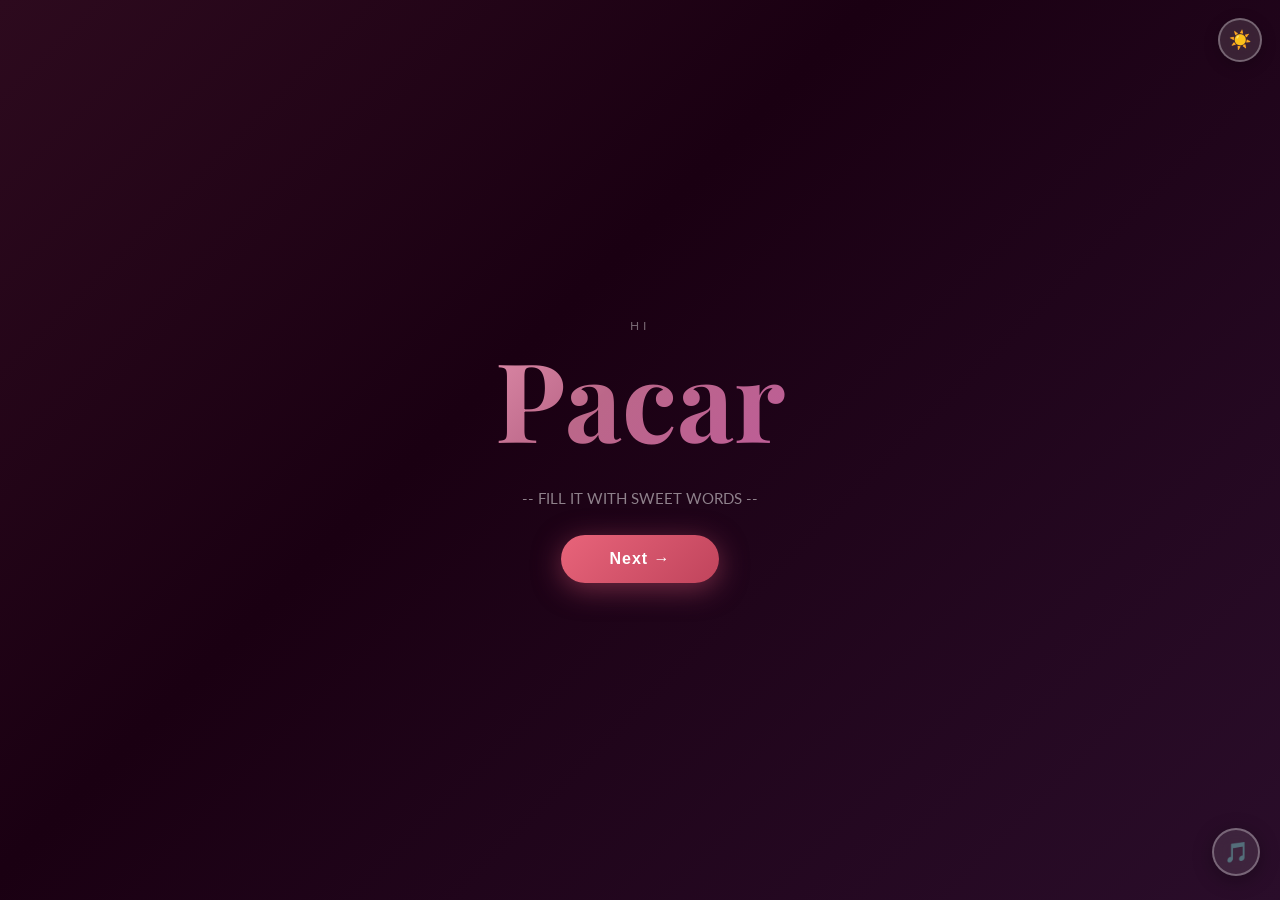
==== index.html @ 020940c8 "Update index.html" ====
<!DOCTYPE html>
<html lang="id" data-theme="dark">
<head>
<meta charset="UTF-8">
<meta name="viewport" content="width=device-width, initial-scale=1.0">
<title>Happy Birthday Pacar</title>
<link href="https://fonts.googleapis.com/css2?family=Playfair+Display:ital,wght@0,400;0,700;1,400&family=Lato:wght@300;400;700&display=swap" rel="stylesheet">
<link rel="stylesheet" href="web3.css">
</head>
<body>

<!-- Floating hearts -->
<div class="bg-hearts" id="bgHearts"></div>

<!-- Theme Toggle Button -->
<button class="theme-toggle" id="themeToggle" title="Toggle Dark/Light Mode">☀️</button>

<!-- Backsound Audio -->
<!-- FIX: path menggunakan relative path dari folder yang sama -->
<audio id="bgMusic" loop preload="auto">
  <source src="/song/wave to earth - love. (Official Lyric Video).mp3" type="audio/mpeg">
</audio>

<!-- Mini music player button -->
<div class="music-player" id="musicPlayer">
  <button class="music-btn" id="musicToggle" title="Play/Pause Music">
    <span class="music-icon" id="musicIcon">🎵</span>
  </button>
  <div class="music-note n1">♪</div>
  <div class="music-note n2">♫</div>
  <div class="music-note n3">♩</div>
</div>

<!-- SCENE 1 — INTRO -->
<div class="scene active" id="s-intro">
  <p class="scene-label"> Hi </p>
  <h1 class="intro-name">Pacar</h1>
  <div class="intro-rose-row"></div>
  <p class="scene-sub">-- FILL IT WITH SWEET WORDS --</p>
  <button class="btn btn-rose" id="btnIntroStart">Next →</button>
</div>

<!-- SCENE 2 — COUNTDOWN -->
<div class="scene" id="s-countdown">
  <p class="scene-label" style="margin-bottom:20px">Wait...</p>
  <div style="position:relative;display:flex;align-items:center;justify-content:center;">
    <div class="countdown-ring" style="width:240px;height:240px;margin:-120px;"></div>
    <div class="countdown-num" id="cdNum">3</div>
  </div>
  <p id="cdLabel" style="margin-top:28px;font-size:16px;color:var(--text-sub);letter-spacing:2px;min-height:24px;text-align:center;"></p>
</div>

<!-- SCENE 3 — GAME (CARD FLIP) -->
<div class="scene" id="s-game">
  <h2 class="scene-h2">Card Flip </h2>
  <p class="scene-sub" style="margin-bottom:14px">Match 8 pairs of cards</p>
  <div class="game-header">
    <div class="game-stat">Step: <span id="gMoves">0</span></div>
    <div class="game-stat">Pair: <span id="gMatched">0</span>/8</div>
    <div class="game-stat">Time: <span id="gTimer">0</span>s</div>
  </div>
  <div class="card-grid" id="cardGrid"></div>
  <div class="game-win-msg" id="gameWin">
    <div style="font-size:52px"></div>
    <p class="scene-h2" style="font-size:24px">Yeayyy! It's done!</p>
    <p class="scene-sub" style="margin-bottom:16px" id="winDetail">— steps per — seconds</p>
    <button class="btn btn-rose" id="btnGameNext">Next</button>
  </div>
</div>

<!--  SCENE 4 — CAKE -->
<div class="scene" id="s-cake">
  <h2 class="scene-h2">Puff the candle !</h2>
  <p class="scene-sub">Make a wish... then puff</p>
  <div class="cake-wrap">
    <svg id="cake-svg" viewBox="0 0 300 300" xmlns="http://www.w3.org/2000/svg">
      <ellipse cx="150" cy="270" rx="108" ry="13" fill="rgba(255,120,140,.15)"/>
      <!-- Bottom tier -->
      <rect x="50" y="190" width="200" height="76" rx="14" fill="#c0445c" opacity=".85"/>
      <rect x="50" y="183" width="200" height="16" rx="7" fill="#e8647a"/>
      <path d="M55 215 Q80 204 105 215 Q130 226 155 215 Q180 204 205 215 Q230 226 246 215" fill="none" stroke="rgba(255,255,255,.3)" stroke-width="2"/>
      <circle cx="85"  cy="208" r="5" fill="rgba(255,255,255,.4)"/>
      <circle cx="120" cy="202" r="4" fill="rgba(255,255,255,.3)"/>
      <circle cx="155" cy="208" r="5" fill="rgba(255,255,255,.4)"/>
      <circle cx="190" cy="202" r="4" fill="rgba(255,255,255,.3)"/>
      <circle cx="218" cy="208" r="5" fill="rgba(255,255,255,.4)"/>
      <!-- Middle tier -->
      <rect x="72" y="125" width="156" height="66" rx="11" fill="#9b5b8a" opacity=".85"/>
      <rect x="72" y="118" width="156" height="15" rx="6" fill="#bf7db4"/>
      <text x="150" y="162" font-family="Georgia,serif" font-size="11" fill="rgba(255,255,255,.7)" text-anchor="middle" font-style="italic"></text>
      <rect x="94"  y="134" width="14" height="4" rx="2" fill="rgba(255,200,220,.7)" transform="rotate(-28 101 136)"/>
      <rect x="130" y="141" width="14" height="4" rx="2" fill="rgba(200,160,255,.7)" transform="rotate(18 137 143)"/>
      <rect x="168" y="134" width="14" height="4" rx="2" fill="rgba(255,220,140,.7)" transform="rotate(-15 175 136)"/>
      <rect x="102" y="151" width="14" height="4" rx="2" fill="rgba(255,220,140,.7)" transform="rotate(22 109 153)"/>
      <rect x="160" y="151" width="14" height="4" rx="2" fill="rgba(255,180,200,.7)" transform="rotate(-18 167 153)"/>
      <!-- Top tier -->
      <rect x="98" y="68" width="104" height="56" rx="10" fill="#e8a952" opacity=".8"/>
      <rect x="98" y="62" width="104" height="14" rx="6" fill="#f0c060"/>
      <!-- Bow -->
      <path d="M136 60 Q127 52 131 46 Q136 41 143 49" fill="#e8647a"/>
      <path d="M164 60 Q173 52 169 46 Q164 41 157 49" fill="#e8647a"/>
      <circle cx="150" cy="58" r="6" fill="#c0445c"/>
      <!-- Candles -->
      <g id="c-on">
        <rect x="114" y="40" width="11" height="26" rx="4" fill="#f9a8d4"/>
        <ellipse cx="119.5" cy="42" rx="5.5" ry="2.8" fill="#f472b6"/>
        <g class="flame-g f1"><ellipse cx="119.5" cy="32" rx="5" ry="8" fill="#fbbf24" opacity=".9"/><ellipse cx="119.5" cy="34" rx="3" ry="5" fill="#f97316"/><ellipse cx="119.5" cy="36" rx="2" ry="3" fill="#ef4444"/></g>
        <rect x="144" y="34" width="11" height="28" rx="4" fill="#a5f3fc"/>
        <ellipse cx="149.5" cy="36" rx="5.5" ry="2.8" fill="#22d3ee"/>
        <g class="flame-g f2"><ellipse cx="149.5" cy="26" rx="5" ry="8" fill="#fbbf24" opacity=".9"/><ellipse cx="149.5" cy="28" rx="3" ry="5" fill="#f97316"/><ellipse cx="149.5" cy="30" rx="2" ry="3" fill="#ef4444"/></g>
        <rect x="174" y="40" width="11" height="26" rx="4" fill="#bbf7d0"/>
        <ellipse cx="179.5" cy="42" rx="5.5" ry="2.8" fill="#4ade80"/>
        <g class="flame-g f3"><ellipse cx="179.5" cy="32" rx="5" ry="8" fill="#fbbf24" opacity=".9"/><ellipse cx="179.5" cy="34" rx="3" ry="5" fill="#f97316"/><ellipse cx="179.5" cy="36" rx="2" ry="3" fill="#ef4444"/></g>
      </g>
      <g id="c-off" style="display:none">
        <path d="M119.5 38 Q117 30 119.5 22 Q122 14 119.5 8" fill="none" stroke="rgba(255,255,255,.4)" stroke-width="1.5" stroke-linecap="round"/>
        <path d="M149.5 32 Q147 24 149.5 16 Q152 8 149.5 2" fill="none" stroke="rgba(255,255,255,.4)" stroke-width="1.5" stroke-linecap="round"/>
        <path d="M179.5 38 Q177 30 179.5 22 Q182 14 179.5 8" fill="none" stroke="rgba(255,255,255,.4)" stroke-width="1.5" stroke-linecap="round"/>
      </g>
    </svg>
    <p class="cake-msg" id="cakeMsg">Make a wish...</p>
    <button class="btn btn-gold" id="btnBlow">puff out the candles!</button>
  </div>
</div>

<!--  SCENE 5 — MESSAGE -->
<div class="scene" id="s-message">
  <h2 class="scene-h2" style="margin-bottom:4px">💌 For u :3 </h2>
  <p class="scene-sub" style="margin-bottom:14px">Write with full of heart</p>

  <div class="msg-scene-wrap">
    <!-- Left side frames -->
    <div class="msg-side-frames msg-side-left">
      <div class="msg-frame">
        <div class="frame-ph"></div>
        <div class="frame-label">memory</div>
      </div>
      <div class="msg-frame">
        <div class="frame-ph"></div>
        <div class="frame-label">us</div>
      </div>
      <div class="msg-frame">
        <div class="frame-ph"></div>
        <div class="frame-label">moments</div>
      </div>
    </div>

    <!-- Message card -->
    <div class="msg-card">
      <p class="msg-text" id="msgTyping"></p>
      <p class="msg-sign" id="msgSign" style="opacity:0;transition:opacity .8s">— "V-09 (Nama Pengirim)" 🌷</p>
    </div>

    <!-- Right side frames -->
    <div class="msg-side-frames msg-side-right">
      <div class="msg-frame">
        <div class="frame-ph"></div>
        <div class="frame-label">love</div>
      </div>
      <div class="msg-frame">
        <div class="frame-ph"></div>
        <div class="frame-label">forever</div>
      </div>
      <div class="msg-frame">
        <div class="frame-ph"></div>
        <div class="frame-label">bday</div>
      </div>
    </div>
  </div>

  <button class="btn btn-ghost" id="btnMsgNext" style="margin-top:16px;display:none">Next</button>
</div>

<!-- SCENE 6 — SOMETHING THAT MAKE U SPECIAL -->
<div class="scene" id="s-special">
  <h2 class="scene-h2">What Makes You Special</h2>
  <p class="scene-sub">Things about you that are always remembered...</p>
  <div class="special-scroll" id="specialGrid">
    <div class="sp-card"><div class="sp-icon"></div><h3 class="sp-title">A</h3><p class="sp-desc">-- The Reason --</p></div>
    <div class="sp-card"><div class="sp-icon"></div><h3 class="sp-title">B</h3><p class="sp-desc">-- The Reason --</p></div>
    <div class="sp-card"><div class="sp-icon"></div><h3 class="sp-title">C</h3><p class="sp-desc">-- The Reason --</p></div>
    <div class="sp-card"><div class="sp-icon"></div><h3 class="sp-title">D</h3><p class="sp-desc">-- The Reason --</p></div>
    <div class="sp-card"><div class="sp-icon"></div><h3 class="sp-title">E</h3><p class="sp-desc">-- The Reason --</p></div>
    <div class="sp-card"><div class="sp-icon"></div><h3 class="sp-title">F</h3><p class="sp-desc">-- The Reason --</p></div>
  </div>
  <button class="btn btn-rose btn-next-sp" id="btnSpecialNext">Next</button>
</div>

<!-- SCENE 7 — GALLERY (POLAROID STYLE, grid 2 kolom, scroll) -->
<div class="scene" id="s-gallery">
  <div class="gallery-title-overlay">
    <h2>Our Memories</h2>
    <p class="gallery-sub">✦ every moment captured in love ✦</p>
  </div>
  <div class="gallery-outer">
    <div class="gallery-track" id="galleryTrack">

      <div class="gallery-row">
        <div class="polaroid">
          <img class="pol-img" src="./image/foto1.jpg" alt="Kenangan 1" loading="lazy" onerror="this.replaceWith(Object.assign(document.createElement('div'),{className:'pol-ph',innerHTML:'<div class=&quot;pi&quot;></div><div class=&quot;pt&quot;>Foto bersama</div>'}))">
          <div class="pol-caption">moment #1</div>
        </div>
        <div class="polaroid">
          <img class="pol-img" src="./image/foto2.jpg" alt="Kenangan 2" loading="lazy" onerror="this.replaceWith(Object.assign(document.createElement('div'),{className:'pol-ph',innerHTML:'<div class=&quot;pi&quot;></div><div class=&quot;pt&quot;>Foto bersama</div>'}))">
          <div class="pol-caption">moment #2</div>
        </div>
      </div>

      <div class="gallery-row">
        <div class="polaroid">
          <img class="pol-img" src="image/foto3.jpg" alt="Kenangan 3" loading="lazy" onerror="this.replaceWith(Object.assign(document.createElement('div'),{className:'pol-ph',innerHTML:'<div class=&quot;pi&quot;></div><div class=&quot;pt&quot;>Foto bersama</div>'}))">
          <div class="pol-caption">moment #3</div>
        </div>
        <div class="polaroid">
          <img class="pol-img" src="image/foto4.jpg" alt="Kenangan 4" loading="lazy" onerror="this.replaceWith(Object.assign(document.createElement('div'),{className:'pol-ph',innerHTML:'<div class=&quot;pi&quot;></div><div class=&quot;pt&quot;>Foto bersama</div>'}))">
          <div class="pol-caption">moment #4</div>
        </div>
      </div>

      <div class="gallery-row">
        <div class="polaroid">
          <img class="pol-img" src="image/foto5.jpg" alt="Kenangan 5" loading="lazy" onerror="this.replaceWith(Object.assign(document.createElement('div'),{className:'pol-ph',innerHTML:'<div class=&quot;pi&quot;></div><div class=&quot;pt&quot;>Foto bersama</div>'}))">
          <div class="pol-caption">moment #5</div>
        </div>
        <div class="polaroid">
          <img class="pol-img" src="image/foto6.jpg" alt="Kenangan 6" loading="lazy" onerror="this.replaceWith(Object.assign(document.createElement('div'),{className:'pol-ph',innerHTML:'<div class=&quot;pi&quot;></div><div class=&quot;pt&quot;>Foto bersama</div>'}))">
          <div class="pol-caption">moment #6</div>
        </div>
      </div>

      <div class="gallery-row">
        <div class="polaroid">
          <img class="pol-img" src="image/foto7.jpg" alt="Kenangan 7" loading="lazy" onerror="this.replaceWith(Object.assign(document.createElement('div'),{className:'pol-ph',innerHTML:'<div class=&quot;pi&quot;></div><div class=&quot;pt&quot;>Foto bersama</div>'}))">
          <div class="pol-caption">moment #7</div>
        </div>
        <div class="polaroid">
          <img class="pol-img" src="image/foto8.jpg" alt="Kenangan 8" loading="lazy" onerror="this.replaceWith(Object.assign(document.createElement('div'),{className:'pol-ph',innerHTML:'<div class=&quot;pi&quot;></div><div class=&quot;pt&quot;>Foto bersama</div>'}))">
          <div class="pol-caption">moment #8</div>
        </div>
      </div>

    </div><!-- end gallery-track -->
  </div><!-- end gallery-outer -->
  <button class="btn btn-ghost" id="btnGalleryNext" style="margin-top:16px">Next</button>
</div>

<!-- SCENE 8 — PORTRAIT -->
<div class="scene" id="s-portrait">
  <h2 class="scene-h2"></h2>
  <p class="scene-sub"></p>
  <div class="portrait-outer">
    <div class="ring r2"></div>
    <div class="ring r1"></div>
    <div class="portrait-circle" id="pCircle">
      <!-- Ganti URL di bawah ini dengan link foto Pacar -->
      <img id="pImg" src="/img/rosie.jpg" alt="Foto Pacar" style="display:block;"/>
    </div>
    <div class="petal-ring">
      <span style="top:-14px;left:56px;animation-delay:0s"></span>
      <span style="top:-8px;right:46px;animation-delay:.4s"></span>
      <span style="top:48px;left:-18px;animation-delay:.8s"></span>
      <span style="top:48px;right:-16px;animation-delay:1.2s"></span>
      <span style="bottom:8px;left:36px;animation-delay:.3s"></span>
      <span style="bottom:8px;right:36px;animation-delay:.7s"></span>
      <span style="top:112px;left:-22px;animation-delay:1s"></span>
      <span style="top:112px;right:-20px;animation-delay:.5s"></span>
    </div>
    <div class="name-badge">Pacar</div>
  </div>
  <button class="btn btn-rose" id="btnPortraitNext" style="margin-top:54px">Next</button>
</div>

<!--  SCENE 9 — FINAL -->
<div class="scene" id="s-final">
  <p style="font-size:52px;margin-bottom:16px;animation:petalBob 1.5s ease-in-out infinite alternate"></p>
  <h2 class="final-h">Happy Birthday, Pacar!</h2>
  <p class="final-from">All this love is for you — today and forever</p>
  <div class="final-petals">-----</div>
  <button class="btn btn-ghost" id="btnReplay" style="margin-top:28px">↩ Back To Start</button>
</div>

<!-- Scroll hint -->
<div class="scroll-hint" id="scrollHint" style="display:none">SCROLL ATAU KLIK TOMBOL</div>

<script>
/* ====== THEME TOGGLE ====== */
const html = document.documentElement;
const themeBtn = document.getElementById('themeToggle');

function setTheme(theme) {
  html.setAttribute('data-theme', theme);
  themeBtn.textContent = theme === 'dark' ? '☀️' : '🌙';
  localStorage.setItem('wb-theme', theme);
}

themeBtn.addEventListener('click', () => {
  const current = html.getAttribute('data-theme');
  setTheme(current === 'dark' ? 'light' : 'dark');
});

// Restore saved theme
const savedTheme = localStorage.getItem('wb-theme');
if(savedTheme) setTheme(savedTheme);

/* ====== FLOATING HEARTS ====== */
(function(){
  const wrap = document.getElementById('bgHearts');
  const h = ['💖','💗','💕','🌸','✨','💫','🌷'];
  for(let i = 0; i < 20; i++){
    const el = document.createElement('div');
    el.className = 'fh';
    el.textContent = h[Math.floor(Math.random()*h.length)];
    el.style.cssText = `left:${Math.random()*100}vw;font-size:${12+Math.random()*14}px;animation-duration:${9+Math.random()*13}s;animation-delay:${Math.random()*14}s`;
    wrap.appendChild(el);
  }
})();

/* ====== SCENE MANAGER ====== */
const scenes = ['s-intro','s-countdown','s-game','s-cake','s-message','s-special','s-gallery','s-portrait','s-final'];
let currentIdx = 0;

function goTo(idx){
  if(idx<0||idx>=scenes.length) return;
  const from = document.getElementById(scenes[currentIdx]);
  const to   = document.getElementById(scenes[idx]);
  from.classList.add('exit-up');
  from.classList.remove('active');
  setTimeout(()=>{
    from.classList.remove('exit-up');
    from.style.opacity = '0';
    from.style.transform = 'scale(1.04)';
  }, 700);
  to.style.opacity = ''; to.style.transform = '';
  to.classList.add('enter-up','active');
  setTimeout(()=>to.classList.remove('enter-up'), 700);
  currentIdx = idx;
  // run scene-specific init
  if(idx === 1) startCountdown();
  if(idx === 2) initGame();
  if(idx === 5) animateSpecialCards();
  if(idx === 4) startTyping();
  // Init reveal-on-scroll animation when entering gallery scene
  if(idx === 6) initGalleryReveal();
}

/* ====== INTRO ====== */
document.getElementById('btnIntroStart').addEventListener('click', ()=>goTo(1));

/* ====== COUNTDOWN ====== */
function startCountdown(){
  const numEl = document.getElementById('cdNum');
  const lblEl = document.getElementById('cdLabel');
  const labels = ['','One more...','Almost ready...','Get ready'];
  let n = 3;
  numEl.textContent = n;
  numEl.classList.add('pop');
  lblEl.textContent = labels[n]||'';
  setTimeout(()=>numEl.classList.remove('pop'), 350);
  const iv = setInterval(()=>{
    n--;
    if(n < 1){
      clearInterval(iv);
      lblEl.textContent = 'Now!';
      numEl.textContent = 'GO!';
      numEl.classList.add('pop');
      setTimeout(()=>goTo(2), 900);
      return;
    }
    numEl.textContent = n;
    numEl.classList.add('pop');
    lblEl.textContent = labels[n]||'';
    setTimeout(()=>numEl.classList.remove('pop'), 350);
  }, 1000);
}

/* ====== CARD FLIP GAME ====== */
const EMOJIS = ['💖','💗','💕','💝','💘','💓','💞','🌹'];
let cards=[], flipped=[], matched=0, moves=0, gameTimer=null, gameSeconds=0, gameLocked=false;

function initGame(){
  matched=0; moves=0; gameSeconds=0; flipped=[]; gameLocked=false;
  document.getElementById('gMoves').textContent='0';
  document.getElementById('gMatched').textContent='0';
  document.getElementById('gTimer').textContent='0';
  document.getElementById('gameWin').classList.remove('show');
  document.getElementById('cardGrid').style.display='grid';
  if(gameTimer) clearInterval(gameTimer);

  let deck=[...EMOJIS,...EMOJIS];
  deck.sort(()=>Math.random()-.5);

  const grid=document.getElementById('cardGrid');
  grid.innerHTML='';
  cards=[];
  deck.forEach((emoji,i)=>{
    const cell=document.createElement('div');
    cell.className='card-cell';
    cell.dataset.emoji=emoji;
    cell.dataset.idx=i;
    cell.innerHTML=`
      <div class="card-inner">
        <div class="card-front"><div class="card-front-deco"></div></div>
        <div class="card-back">${emoji}</div>
      </div>`;
    cell.addEventListener('click',onCardClick);
    grid.appendChild(cell);
    cards.push(cell);
  });

  gameTimer=setInterval(()=>{
    gameSeconds++;
    document.getElementById('gTimer').textContent=gameSeconds;
  },1000);
}

function onCardClick(){
  if(gameLocked) return;
  if(this.classList.contains('flipped')||this.classList.contains('matched')) return;
  if(flipped.length>=2) return;

  this.classList.add('flipped');
  flipped.push(this);

  if(flipped.length===2){
    moves++;
    document.getElementById('gMoves').textContent=moves;
    gameLocked=true;
    const [a,b]=flipped;
    if(a.dataset.emoji===b.dataset.emoji){
      a.classList.add('matched'); b.classList.add('matched');
      a.classList.remove('flipped'); b.classList.remove('flipped');
      matched++;
      document.getElementById('gMatched').textContent=matched;
      flipped=[];
      gameLocked=false;
      if(matched===8){
        clearInterval(gameTimer);
        setTimeout(showGameWin,400);
      }
    } else {
      setTimeout(()=>{
        a.classList.remove('flipped'); b.classList.remove('flipped');
        flipped=[];
        gameLocked=false;
      },900);
    }
  }
}

function showGameWin(){
  document.getElementById('cardGrid').style.display='none';
  document.getElementById('winDetail').textContent=`${moves} steps per ${gameSeconds} second`;
  document.getElementById('gameWin').classList.add('show');
}
document.getElementById('btnGameNext').addEventListener('click',()=>goTo(3));

/* ====== CAKE ====== */
document.getElementById('btnBlow').addEventListener('click',function(){
  document.getElementById('c-on').style.display='none';
  document.getElementById('c-off').style.display='block';
  document.getElementById('cakeMsg').textContent='I hope your wish comes true! Happy Birthday, Sweetheart! 🎂';
  this.disabled=true; this.style.opacity='.5';
  confetti();
  setTimeout(()=>goTo(4),2600);
});
function confetti(){
  const cols=['#e8647a','#fbbf24','#a78bfa','#34d399','#60a5fa','#f472b6','#fb923c'];
  for(let i=0;i<80;i++){
    setTimeout(()=>{
      const c=document.createElement('div');
      c.className='confetti-p';
      c.style.cssText=`left:${10+Math.random()*80}vw;top:${Math.random()*30}vh;background:${cols[Math.floor(Math.random()*cols.length)]};width:${6+Math.random()*10}px;height:${6+Math.random()*10}px;transform:rotate(${Math.random()*360}deg);animation-duration:${1.5+Math.random()*2}s`;
      document.body.appendChild(c);
      setTimeout(()=>c.remove(),3200);
    },i*28);
  }
}

/* ====== MESSAGE TYPING ====== */
const MSG = `Long Text ...`;

let typingStarted = false;
function startTyping(){
  if(typingStarted) return;
  typingStarted = true;
  const el = document.getElementById('msgTyping');
  el.textContent = '';
  let i = 0;
  function type(){
    if(i < MSG.length){
      el.textContent += MSG[i++];
      setTimeout(type, 22);
    } else {
      el.classList.add('done');
      document.getElementById('msgSign').style.opacity='1';
      document.getElementById('btnMsgNext').style.display='inline-block';
    }
  }
  type();
}
document.getElementById('btnMsgNext').addEventListener('click',()=>goTo(5));

/* ====== SPECIAL CARDS ====== */
function animateSpecialCards(){
  document.querySelectorAll('.sp-card').forEach((c,i)=>{
    setTimeout(()=>c.classList.add('show'),i*130);
  });
}
document.getElementById('btnSpecialNext').addEventListener('click',()=>goTo(6));

/* ====== GALLERY ====== */
document.getElementById('btnGalleryNext').addEventListener('click',()=>goTo(7));

let galleryRevealInitialized = false;
function initGalleryReveal(){
  const polaroids = document.querySelectorAll('#s-gallery .polaroid');
  if(galleryRevealInitialized){
    // re-trigger in case scene re-enters after a resize/replay
    polaroids.forEach(p=>p.classList.add('in-view'));
    return;
  }
  galleryRevealInitialized = true;

  if(!('IntersectionObserver' in window)){
    polaroids.forEach(p=>p.classList.add('in-view'));
    return;
  }

  const observer = new IntersectionObserver((entries)=>{
    entries.forEach(entry=>{
      if(entry.isIntersecting){
        entry.target.classList.add('in-view');
        observer.unobserve(entry.target);
      }
    });
  }, { root: document.getElementById('s-gallery'), threshold: 0.15 });

  polaroids.forEach(p=>observer.observe(p));
}

/* ====== PORTRAIT ====== */
document.getElementById('btnPortraitNext').addEventListener('click',()=>{ confetti(); goTo(8); });
/* ====== SONG ====== */
const bgMusic    = document.getElementById('bgMusic');
const musicToggle= document.getElementById('musicToggle');
const musicIcon  = document.getElementById('musicIcon');
const musicPlayer= document.getElementById('musicPlayer');
let musicPlaying = false;
let autoPlayAttempted = false;

function playMusic(){
  bgMusic.play().then(()=>{
    musicPlaying = true;
    musicIcon.textContent = '🔊';
    musicPlayer.classList.add('playing');
  }).catch(()=>{
    // Autoplay blocked — will play on first user interaction
  });
}
function pauseMusic(){
  bgMusic.pause();
  musicPlaying = false;
  musicIcon.textContent = '🎵';
  musicPlayer.classList.remove('playing');
}

musicToggle.addEventListener('click',()=>{
  if(musicPlaying) pauseMusic(); else playMusic();
});

// FIX: Auto-play on first user interaction anywhere on page
function tryAutoPlay(){
  if(!autoPlayAttempted && !musicPlaying){
    autoPlayAttempted = true;
    playMusic();
  }
}
document.addEventListener('click',   tryAutoPlay, { once: true });

/* ====== FINAL ====== */
document.getElementById('btnReplay').addEventListener('click',()=>{
  typingStarted = false;
  autoPlayAttempted = false;
  document.getElementById('c-on').style.display='block';
  document.getElementById('c-off').style.display='none';
  document.getElementById('btnBlow').disabled=false;
  document.getElementById('btnBlow').style.opacity='1';
  document.getElementById('cakeMsg').textContent='Make a wish...';
  document.getElementById('btnMsgNext').style.display='none';
  document.getElementById('msgTyping').textContent='';
  document.getElementById('msgSign').style.opacity='0';
  document.querySelectorAll('.sp-card').forEach(c=>c.classList.remove('show'));
  goTo(0);
});
</script>
</body>
</html>
---- web3.css ----
*, *::before, *::after { box-sizing: border-box; margin: 0; padding: 0; }

/* ============ THEME VARIABLES ============ */
:root {
  /* Pink palette - shared */
  --rose: #e8647a;
  --rose-light: #f9d0d8;
  --rose-deep: #c0445c;
  --gold: #e8a952;
  --blush: #fde8ee;
  --cream: #fffaf5;
  --purple: #9b5b8a;
  --lavender: #e8d5f0;
}

/* ===== DARK MODE (default) ===== */
:root, [data-theme="dark"] {
  --deep: #3a1a2a;
  --bg-base: #1a0a12;
  --bg-card: rgba(255,255,255,.07);
  --bg-card-border: rgba(255,255,255,.12);
  --text-main: rgba(255,255,255,.88);
  --text-sub: rgba(255,255,255,.5);
  --text-label: rgba(255,255,255,.4);
  --text-h: white;
  --btn-ghost-bg: rgba(255,255,255,.1);
  --btn-ghost-border: rgba(255,255,255,.3);
  --btn-ghost-color: white;
  --gallery-fade-color: #1a0818;
  --msg-quote-color: rgba(255,255,255,.06);

  /* Scene backgrounds - dark */
  --bg-intro:    linear-gradient(135deg,#2d0a1e 0%,#1a0012 40%,#2a0d2a 100%);
  --bg-countdown:linear-gradient(135deg,#1a0a20 0%,#0d0028 100%);
  --bg-game:     linear-gradient(135deg,#1e0a2a 0%,#0a1220 100%);
  --bg-cake:     linear-gradient(135deg,#2a0a18 0%,#1a0a2a 100%);
  --bg-message:  linear-gradient(135deg,#1e0818 0%,#2a1020 100%);
  --bg-special:  linear-gradient(135deg,#10081e 0%,#1e0a28 100%);
  --bg-gallery:  linear-gradient(135deg,#1a0818 0%,#0a1020 100%);
  --bg-portrait: linear-gradient(135deg,#200a1a 0%,#1a0a28 100%);
  --bg-final:    linear-gradient(135deg,#2a0a1e 0%,#1e0a30 100%);

  /* Theme toggle icon */
  --theme-icon: '☀️';
}

/* ===== LIGHT MODE ===== */
[data-theme="light"] {
  --deep: #4A2837;                  
  --bg-base: #FBF0F3;               
  --bg-card: rgba(255, 188, 188, 0.35);
  --bg-card-border: rgba(186, 126, 143, 0.3);
  --text-main: #4A2837;             
  --text-sub: #6E4555;             
  --text-label: #8A5E71;            
  --text-h: #3D1E2B;                
  --btn-ghost-bg: rgba(214, 155, 173, 0.15);
  --btn-ghost-border: rgba(186, 126, 143, 0.5);
  --btn-ghost-color: #A36377;
  --gallery-fade-color: #FBF0F3;    
  --msg-quote-color: rgba(186, 126, 143, 0.12);

  /* Scene backgrounds - light (Soft & Dusty Coquette Pink Gradation) */
  --bg-intro:    linear-gradient(135deg, #F9E2E8 0%, #F3D3DD 40%, #E6C5D0 100%);
  --bg-countdown:linear-gradient(135deg, #F6E6EB 0%, #E3CBD5 100%);
  --bg-game:     linear-gradient(135deg, #FBF0F3 0%, #DCE3EB 100%);
  --bg-cake:     linear-gradient(135deg, #FCECEF 0%, #E0CBD6 100%);
  --bg-message:  linear-gradient(135deg, #FBF0F3 0%, #F3D3DD 100%);
  --bg-special:  linear-gradient(135deg, #EAE0EB 0%, #F5DCE3 100%);
  --bg-gallery:  linear-gradient(135deg, #F5DCE3 0%, #E2EBF5 100%);
  --bg-portrait: linear-gradient(135deg, #F3D3DD 0%, #E3CBD5 100%);
  --bg-final:    linear-gradient(135deg, #F9E2E8 0%, #E6C5D0 100%);

  --theme-icon: '🌙';
}

html, body {
  width: 100%; height: 100%; overflow: hidden;
  font-family: 'Lato', sans-serif;
  background: var(--bg-base);
  color: var(--deep);
  transition: background 0.4s ease, color 0.4s ease;
}

/* ============ THEME TOGGLE BUTTON ============ */
.theme-toggle {
  position: fixed;
  top: 18px;
  right: 18px;
  z-index: 200;
  width: 44px;
  height: 44px;
  border-radius: 50%;
  border: 2px solid rgba(255,255,255,.3);
  background: rgba(255,255,255,.12);
  backdrop-filter: blur(10px);
  cursor: pointer;
  font-size: 18px;
  display: flex;
  align-items: center;
  justify-content: center;
  transition: all .3s;
  box-shadow: 0 4px 16px rgba(0,0,0,.2);
  color: white;
}
[data-theme="light"] .theme-toggle {
  border-color: rgba(192,68,92,.35);
  background: rgba(255,255,255,.5);
  color: #c0445c;
  box-shadow: 0 4px 16px rgba(192,68,92,.15);
}
.theme-toggle:hover {
  transform: scale(1.1) rotate(15deg);
  background: rgba(232,100,122,.3);
  border-color: var(--rose);
}

/* ============ SCENE SYSTEM ============ */
.scene {
  position: fixed;
  inset: 0;
  display: flex;
  flex-direction: column;
  align-items: center;
  justify-content: center;
  padding: 24px;
  opacity: 0;
  pointer-events: none;
  transform: scale(1.04);
  transition: opacity 0.7s cubic-bezier(.4,0,.2,1), transform 0.7s cubic-bezier(.4,0,.2,1), background 0.4s ease;
  will-change: opacity, transform;
  overflow: hidden;
}
.scene.active {
  opacity: 1;
  pointer-events: all;
  transform: scale(1);
  z-index: 20;
}

/* Scene galeri: beda dari scene lain — bisa discroll ke bawah,
   tinggi mengikuti konten (bukan dikunci 100vh penuh dengan overflow hidden) */
.scene#s-gallery {
  position: fixed;
  inset: 0;
  height: 100%;
  overflow-y: auto;
  -webkit-overflow-scrolling: touch;
  justify-content: flex-start;
  padding-top: 64px;
  padding-bottom: 48px;
}
.scene#s-gallery .btn {
  flex-shrink: 0;
}
.scene.exit-up {
  animation: exitUp 0.7s cubic-bezier(.4,0,.2,1) forwards;
  pointer-events: none;
  z-index: 19;
}
@keyframes exitUp {
  from { opacity:1; transform:scale(1) translateY(0); }
  to   { opacity:0; transform:scale(0.96) translateY(-60px); }
}
.scene.enter-up {
  animation: enterUp 0.7s cubic-bezier(.4,0,.2,1) forwards;
  pointer-events: none;
  z-index: 20;
}
@keyframes enterUp {
  from { opacity:0; transform:scale(1.04) translateY(60px); }
  to   { opacity:1; transform:scale(1) translateY(0); }
}

/* ============ BG PARTICLES ============ */
.bg-hearts {
  position: fixed;
  inset: 0;
  pointer-events: none;
  z-index: 1;
  overflow: hidden;
}
.fh {
  position: absolute;
  opacity: 0;
  animation: fhUp linear infinite;
  user-select: none;
}
@keyframes fhUp {
  0%   { transform: translateY(110vh) rotate(0deg); opacity:0; }
  8%   { opacity:.4; }
  92%  { opacity:.2; }
  100% { transform: translateY(-10vh) rotate(360deg); opacity:0; }
}

/* ============ SCENE BACKGROUNDS ============ */
#s-intro     { background: var(--bg-intro); }
#s-countdown { background: var(--bg-countdown); }
#s-game      { background: var(--bg-game); }
#s-cake      { background: var(--bg-cake); }
#s-message   { background: var(--bg-message); }
#s-special   { background: var(--bg-special); }
#s-gallery   { background: var(--bg-gallery); }
#s-portrait  { background: var(--bg-portrait); }
#s-final     { background: var(--bg-final); }

/* ============ TYPOGRAPHY ============ */
.scene-label {
  font-size: 12px;
  letter-spacing: 4px;
  text-transform: uppercase;
  color: var(--text-label);
  margin-bottom: 10px;
}
.scene-h1 {
  font-family: 'Playfair Display', serif;
  font-size: clamp(36px, 8vw, 72px);
  color: var(--text-h);
  line-height: 1.1;
  text-align: center;
  margin-bottom: 12px;
}
.scene-h2 {
  font-family: 'Playfair Display', serif;
  font-size: clamp(22px, 5vw, 38px);
  color: var(--text-h);
  text-align: center;
  margin-bottom: 8px;
}
.scene-sub {
  font-size: 15px;
  color: var(--text-sub);
  text-align: center;
  margin-bottom: 28px;
}
[data-theme="light"] .scene-h2,
[data-theme="light"] .scene-label,
[data-theme="light"] .scene-sub { text-shadow: none; }

/* ============ BUTTONS ============ */
.btn {
  display: inline-block;
  padding: 15px 48px;
  border-radius: 50px;
  font-size: 16px;
  font-weight: 700;
  border: none;
  cursor: pointer;
  letter-spacing: 1px;
  transition: transform .2s, box-shadow .2s;
}
.btn-rose {
  background: linear-gradient(135deg, var(--rose), var(--rose-deep));
  color: white;
  box-shadow: 0 6px 28px rgba(200,80,110,.5);
}
.btn-rose:hover { transform:translateY(-3px); box-shadow:0 10px 36px rgba(200,80,110,.6); }
.btn-gold {
  background: linear-gradient(135deg, var(--gold), #c47a10);
  color: white;
  box-shadow: 0 6px 28px rgba(200,140,40,.4);
}
.btn-gold:hover { transform:translateY(-3px); }
.btn-ghost {
  background: var(--btn-ghost-bg);
  border: 1.5px solid var(--btn-ghost-border);
  color: var(--btn-ghost-color);
  backdrop-filter: blur(8px);
}
.btn-ghost:hover { background: rgba(232,100,122,.18); transform:translateY(-2px); }

/* ============ INTRO SCENE ============ */
.intro-name {
  font-family: 'Playfair Display', serif;
  font-size: clamp(64px, 16vw, 110px);
  font-weight: 700;
  line-height: 1;
  background: linear-gradient(135deg, #dc89a6 0%, #bb6789 40%, #bd5d97 100%);
  -webkit-background-clip: text;
  -webkit-text-fill-color: transparent;
  background-clip: text;
  text-align: center;
  margin-bottom: 8px;
  animation: nameGlow 3s ease-in-out infinite alternate;
}
@keyframes nameGlow {
  from { filter: drop-shadow(0 0 12px rgba(232,100,122,.3)); }
  to   { filter: drop-shadow(0 0 28px rgba(232,100,122,.7)); }
}
.intro-rose-row {
  font-size: 32px;
  letter-spacing: 6px;
  margin-bottom: 28px;
  animation: petalBob 2s ease-in-out infinite alternate;
}
@keyframes petalBob {
  from { transform: translateY(0) scale(1); }
  to   { transform: translateY(-6px) scale(1.05); }
}

/* ============ COUNTDOWN SCENE ============ */
.countdown-num {
  font-family: 'Playfair Display', serif;
  font-size: clamp(120px, 30vw, 220px);
  font-weight: 700;
  color: var(--text-h);
  line-height: 1;
  transition: all .15s;
}
.countdown-num.pop { animation: numPop .35s cubic-bezier(.4,0,.2,1); }
@keyframes numPop {
  0%   { transform:scale(.6); opacity:0; }
  60%  { transform:scale(1.15); opacity:1; }
  100% { transform:scale(1); opacity:1; }
}
.countdown-ring {
  position: absolute;
  border-radius: 50%;
  border: 2px solid rgba(232,100,122,.3);
  animation: ringExpand 1s ease-out infinite;
}
@keyframes ringExpand {
  0%   { transform:scale(.3); opacity:.8; }
  100% { transform:scale(2.5); opacity:0; }
}

/* ============ GAME (CARD FLIP) ============ */
.game-header {
  display:flex; align-items:center; justify-content:space-between;
  width:100%; max-width:520px;
  margin-bottom:16px;
  padding: 0 4px;
}
.game-stat { font-size:13px; color:var(--text-sub); }
.game-stat span { color:var(--text-h); font-weight:700; font-size:16px; }
.card-grid {
  display: grid;
  grid-template-columns: repeat(4, 1fr);
  gap: 10px;
  width: 100%;
  max-width: 480px;
}
.card-cell {
  aspect-ratio: 1 / 1.1;
  perspective: 600px;
  cursor: pointer;
}
.card-inner {
  width:100%; height:100%;
  position: relative;
  transform-style: preserve-3d;
  transition: transform .45s cubic-bezier(.4,0,.2,1);
  border-radius: 12px;
}
.card-cell.flipped .card-inner  { transform: rotateY(180deg); }
.card-cell.matched .card-inner  { transform: rotateY(180deg); }
.card-cell.matched .card-back   { background: rgba(232,100,122,.25); border-color:var(--rose); }
.card-cell.matched               { cursor:default; }
.card-front, .card-back {
  position: absolute;
  inset: 0;
  border-radius: 12px;
  backface-visibility: hidden;
  display: flex;
  align-items: center;
  justify-content: center;
  border: 1.5px solid var(--bg-card-border);
}
.card-front {
  background: var(--bg-card);
  backdrop-filter: blur(4px);
  font-size: 24px;
}
.card-front-deco { font-size: 28px; opacity: .5; }
.card-back {
  background: rgba(130, 7, 7, 0.1);
  backdrop-filter: blur(6px);
  transform: rotateY(180deg);
  font-size: 30px;
}
.game-win-msg {
  display:none;
  flex-direction:column; align-items:center; gap:12px;
  text-align:center;
}
.game-win-msg.show { display:flex; }

/* ============ CAKE SCENE ============ */
.cake-wrap { text-align:center; }
#cake-svg  { max-width:260px; width:100%; display:block; margin:0 auto 20px; }
.flame-g   { transform-origin:50% 100%; }
@keyframes fl1 {
  0%   { transform: scale(1,1) rotate(-2deg)   skewX(0deg); }
  50%  { transform: scale(.93,1.1) rotate(1deg) skewX(2deg); }
  100% { transform: scale(.9,1.12) rotate(3deg) skewX(-1deg); }
}
@keyframes fl2 {
  0%   { transform: scale(1,1) rotate(2deg)    skewX(0deg); }
  50%  { transform: scale(.97,1.05) rotate(0deg) skewX(-2deg); }
  100% { transform: scale(.95,1.08) rotate(-3deg) skewX(1deg); }
}
@keyframes fl3 {
  0%   { transform: scale(1,1) rotate(-3deg)   skewX(0deg); }
  50%  { transform: scale(.9,1.12) rotate(0deg) skewX(1deg); }
  100% { transform: scale(.85,1.16) rotate(4deg) skewX(-2deg); }
}
.cake-msg {
  font-family:'Playfair Display',serif;
  font-size:18px; color:var(--text-main);
  min-height:28px; margin-bottom:20px; text-align:center;
}
.confetti-p {
  position:fixed; border-radius:2px;
  pointer-events:none; z-index:9999;
  animation: cfFall linear forwards;
}
@keyframes cfFall {
  0%   { opacity:1; }
  100% { transform:translateY(100vh) rotate(720deg); opacity:0; }
}

/* ============ MESSAGE SCENE ============ */
.msg-scene-wrap {
  position: relative;
  width: 100%;
  max-width: 760px;
  display: flex;
  align-items: center;
  justify-content: center;
  gap: 16px;
}

/* Side photo frames on message scene */
.msg-side-frames {
  display: flex;
  flex-direction: column;
  gap: 10px;
  flex-shrink: 0;
}
.msg-frame {
  width: 68px;
  height: 78px;
  background: white;
  border-radius: 4px;
  padding: 5px 5px 14px;
  box-shadow: 0 4px 16px rgba(0,0,0,.25), 0 1px 4px rgba(0,0,0,.15);
  display: flex;
  flex-direction: column;
  align-items: center;
  justify-content: center;
  transform: rotate(var(--rot, 0deg));
  transition: transform .3s, box-shadow .3s;
  flex-shrink: 0;
  overflow: hidden;
  position: relative;
}
.msg-frame:hover { transform: rotate(var(--rot, 0deg)) scale(1.08); box-shadow: 0 8px 24px rgba(0,0,0,.35); }
.msg-frame img {
  width: 100%; height: 100%;
  object-fit: cover;
  border-radius: 2px;
}
.msg-frame .frame-ph {
  font-size: 22px;
  line-height: 1;
}
.msg-frame .frame-label {
  position: absolute;
  bottom: 2px;
  font-size: 7px;
  color: #aaa;
  letter-spacing: .5px;
  text-align: center;
  width: 100%;
  font-family: 'Lato', sans-serif;
}
/* Different rotations per frame */
.msg-frame:nth-child(1) { --rot: -4deg; }
.msg-frame:nth-child(2) { --rot:  3deg; }
.msg-frame:nth-child(3) { --rot: -2deg; }
.msg-frame:nth-child(4) { --rot:  5deg; }
.msg-side-right .msg-frame:nth-child(1) { --rot:  4deg; }
.msg-side-right .msg-frame:nth-child(2) { --rot: -3deg; }
.msg-side-right .msg-frame:nth-child(3) { --rot:  2deg; }
.msg-side-right .msg-frame:nth-child(4) { --rot: -5deg; }

.msg-card {
  background: var(--bg-card);
  border: 1px solid var(--bg-card-border);
  border-radius: 24px;
  padding: 36px 40px;
  max-width: 560px;
  width: 100%;
  backdrop-filter: blur(10px);
  position: relative; overflow: hidden;
  flex-shrink: 1;
}
.msg-card::before {
  content: '❝';
  font-family: Georgia,serif;
  font-size: 100px;
  color: var(--msg-quote-color);
  position: absolute; top: -10px; left: 14px;
  line-height: 1;
}
.msg-text {
  font-family: 'Playfair Display', serif;
  font-size: clamp(13px, 2vw, 16px);
  line-height: 2;
  color: var(--text-main);
  border-left: 3px solid var(--rose);
  padding-left: 18px;
  margin-bottom: 20px;
  position: relative; z-index: 1;
  white-space: pre-line;
}
.msg-text::after {
  content: '|';
  animation: blink .6s infinite;
  color: var(--rose);
}
.msg-text.done::after { display: none; }
@keyframes blink { 0%,100%{opacity:1} 50%{opacity:0} }
.msg-sign {
  font-family: 'Playfair Display', serif;
  font-style: italic;
  font-size: 15px; color: var(--rose-light);
  text-align: right;
}
[data-theme="light"] .msg-sign { color: var(--rose-deep); }

/* ============ SPECIAL SCENE ============ */
.special-scroll {
  display: flex; flex-wrap: wrap; justify-content: center;
  gap: 14px;
  max-width: 800px; width: 100%;
  overflow-y: auto; max-height: 72vh;
  padding: 4px 4px 12px;
  scrollbar-width: thin; scrollbar-color: rgba(255,255,255,.2) transparent;
}
.sp-card {
  background: var(--bg-card);
  border: 1px solid var(--bg-card-border);
  border-radius: 18px;
  padding: 22px 18px;
  width: clamp(200px,28%,240px);
  text-align: center;
  backdrop-filter: blur(6px);
  opacity: 0; transform: translateY(30px);
  transition: transform .3s, box-shadow .3s;
}
.sp-card.show { animation: spIn .5s forwards; }
@keyframes spIn {
  to { opacity:1; transform:translateY(0); }
}
.sp-card:hover { transform:translateY(-5px); box-shadow:0 10px 30px rgba(232,100,122,.2); }
.sp-icon { font-size:36px; margin-bottom:10px; }
.sp-title {
  font-family:'Playfair Display',serif;
  font-size:15px; font-weight:700; color:var(--rose-light);
  margin-bottom:8px;
}
[data-theme="light"] .sp-title { color: var(--rose-deep); }
.sp-desc { font-size:13px; color:var(--text-sub); line-height:1.7; }
.btn-next-sp { margin-top:18px; padding:12px 36px; flex-shrink:0; }

/* ============ GALLERY SCENE — POLAROID STYLE (grid 2 kolom, discroll) ============ */
.gallery-outer {
  width: 100%;
  max-width: 480px;
  height: auto;
  min-height: 0;
  overflow: visible;
  border-radius: 20px;
  position: relative;
  background: transparent;
  border: none;
  flex-shrink: 0;
}
.gallery-track {
  display: grid;
  grid-template-columns: repeat(2, 1fr);
  gap: 18px 14px;
  align-items: start;
  animation: none;
  overflow: visible;
  max-height: none;
  height: auto;
  padding: 4px 2px 8px;
}
.gallery-row {
  display: contents;
}

/* Polaroid frame style */
.polaroid {
  background: white;
  padding: 8px 8px 18px;
  border-radius: 3px;
  box-shadow: 0 6px 22px rgba(0,0,0,.25), 0 2px 6px rgba(0,0,0,.15);
  width: 100%;
  height: auto;
  flex-shrink: 0;
  display: flex;
  flex-direction: column;
  align-items: center;
  justify-content: center;
  position: relative;
  transition: transform .3s, box-shadow .3s, opacity .5s ease;
  opacity: 0;
  transform: translateY(18px) rotate(var(--tilt, 0deg)) !important;
}
.polaroid.in-view {
  opacity: 1;
  transform: translateY(0) rotate(var(--tilt, 0deg)) !important;
}
.polaroid:hover {
  box-shadow: 0 12px 32px rgba(0,0,0,.35);
  z-index: 5;
  transform: translateY(0) rotate(var(--tilt, 0deg)) scale(1.04) !important;
}
/* Subtle alternating tilt per card */
.gallery-track .polaroid:nth-child(4n+1) { --tilt: -3deg; }
.gallery-track .polaroid:nth-child(4n+2) { --tilt: 2deg; }
.gallery-track .polaroid:nth-child(4n+3) { --tilt: 1.5deg; }
.gallery-track .polaroid:nth-child(4n+4) { --tilt: -2deg; }

.polaroid .pol-img {
  width: 100%;
  height: auto;
  aspect-ratio: 4 / 5;
  object-fit: cover;
  border-radius: 1px;
  background: #f8f8f8;
  display: flex;
  align-items: center;
  justify-content: center;
  overflow: hidden;
}
.polaroid .pol-ph {
  width: 100%;
  height: auto;
  aspect-ratio: 4 / 5;
  display: flex;
  flex-direction: column;
  align-items: center;
  justify-content: center;
  margin-bottom: 8px;
}
.pol-ph .pi {
  font-size: 36px;
  margin-bottom: 4px;
}
.pol-ph .pt {
  font-size: 10px;
  color: #bba;
  letter-spacing: .5px;
  text-align: center;
  font-family: 'Lato', sans-serif;
}
.polaroid .pol-caption {
  font-size: 10px;
  color: #aaa;
  margin-top: 6px;
  text-align: center;
}

/* Washi tape accent strip */
.polaroid::before {
  content: '';
  position: absolute;
  top: -8px; left: 50%;
  transform: translateX(-50%) rotate(var(--tape-rot, 0deg));
  width: 32px; height: 14px;
  background: rgba(232,100,122,.35);
  border-radius: 2px;
  pointer-events: none;
}
.gallery-track .polaroid:nth-child(4n+1)::before { --tape-rot: -4deg; background: rgba(155,91,138,.35); }
.gallery-track .polaroid:nth-child(4n+2)::before { --tape-rot:  2deg; background: rgba(232,169,82,.35); }
.gallery-track .polaroid:nth-child(4n+3)::before { --tape-rot: -2deg; background: rgba(232,100,122,.35); }
.gallery-track .polaroid:nth-child(4n+4)::before { --tape-rot:  3deg; background: rgba(232,100,122,.35); }

@media (prefers-reduced-motion: reduce) {
  .polaroid {
    transition: none !important;
    opacity: 1 !important;
    transform: rotate(var(--tilt, 0deg)) !important;
  }
}

/* Gallery title overlay */
.gallery-title-overlay {
  text-align: center;
  margin-bottom: 6px;
  flex-shrink: 0;
}
.gallery-title-overlay h2 {
  font-family: 'Playfair Display', serif;
  font-size: clamp(26px, 5vw, 40px);
  font-style: italic;
  color: var(--text-h);
  margin-bottom: 2px;
}
.gallery-title-overlay .gallery-sub {
  font-size: 12px;
  color: var(--text-sub);
  letter-spacing: 2px;
}

/* ============ PORTRAIT SCENE ============ */
.portrait-outer {
  position:relative; display:inline-flex;
  align-items:center; justify-content:center;
  margin-bottom:36px;
}
.ring {
  position:absolute; border-radius:50%;
  border:1.5px dashed rgba(255,255,255,.2);
  pointer-events:none;
}
[data-theme="light"] .ring {
  border-color: rgba(192,68,92,.2);
}
.ring.r1 { width:290px; height:290px; animation:rRot 22s linear infinite; }
.ring.r2 { width:330px; height:330px; animation:rRot 34s linear infinite reverse; border-color:rgba(232,100,122,.25); }
@keyframes rRot { to { transform:rotate(360deg); } }
.portrait-circle {
  width:240px; height:240px;
  border-radius:50%; overflow:hidden;
  border:5px solid rgba(255,255,255,.2);
  box-shadow:0 0 60px rgba(232,100,122,.3);
  background:var(--bg-card);
  display:flex; align-items:center; justify-content:center;
  cursor:pointer; position:relative; z-index:2;
  transition:box-shadow .3s;
}
.portrait-circle:hover { box-shadow:0 0 80px rgba(232,100,122,.5); }
.portrait-circle img { width:100%; height:100%; object-fit:cover; display:none; }
.portrait-ph { text-align:center; color:var(--text-label); }
.portrait-ph .phi { font-size:40px; margin-bottom:6px; }
.portrait-ph p { font-size:12px; line-height:1.5; }
.petal-ring span {
  position:absolute; font-size:20px; z-index:3;
  animation:pfloat 3s ease-in-out infinite alternate;
}
@keyframes pfloat {
  from { transform:translateY(0) rotate(-5deg); }
  to   { transform:translateY(-8px) rotate(5deg); }
}
.name-badge {
  position:absolute; bottom:-18px; left:50%;
  transform:translateX(-50%);
  background:linear-gradient(135deg,var(--rose),var(--rose-deep));
  color:white; padding:7px 24px; border-radius:50px;
  font-family:'Playfair Display',serif; font-size:15px; font-weight:700;
  white-space:nowrap; z-index:4;
  box-shadow:0 4px 18px rgba(192,68,92,.5);
}
input[type=file].hidden-inp { display:none; }
.upload-lbl {
  display:inline-block;
  margin-top:36px;
  padding:11px 28px;
  border:1.5px solid var(--btn-ghost-border);
  color:var(--btn-ghost-color);
  border-radius:50px;
  font-size:14px; font-weight:700;
  cursor:pointer;
  transition:all .2s;
  background:var(--btn-ghost-bg);
}
.upload-lbl:hover { background:rgba(232,100,122,.2); }

/* ============ FINAL SCENE ============ */
.final-h {
  font-family:'Playfair Display',serif;
  font-size:clamp(36px,8vw,64px);
  font-weight:700;
  background:linear-gradient(135deg,#ffccd5 0%,#e8a0b4 50%,#c77daa 100%);
  -webkit-background-clip:text; -webkit-text-fill-color:transparent;
  background-clip:text;
  text-align:center; margin-bottom:14px;
  animation:nameGlow 3s ease-in-out infinite alternate;
}
.final-from {
  font-family:'Playfair Display',serif;
  font-style:italic; font-size:18px;
  color:var(--text-sub); text-align:center;
  margin-bottom:28px;
}
.final-petals {
  font-size:30px; letter-spacing:10px;
  animation:petalBob 2s ease-in-out infinite alternate;
}

/* ============ SCROLL HINT ============ */
.scroll-hint {
  position:fixed; bottom:22px; left:50%;
  transform:translateX(-50%);
  font-size:12px; color:var(--text-label);
  letter-spacing:2px; z-index:50;
  animation:shBob 1.8s ease-in-out infinite;
  pointer-events:none;
}
@keyframes shBob {
  0%,100%{opacity:.3;transform:translateX(-50%) translateY(0)}
  50%{opacity:.6;transform:translateX(-50%) translateY(6px)}
}

/* ============ MUSIC PLAYER ============ */
.music-player {
  position: fixed;
  bottom: 24px;
  right: 20px;
  z-index: 100;
  display: flex;
  align-items: center;
  justify-content: center;
}
.music-btn {
  width: 48px;
  height: 48px;
  border-radius: 50%;
  border: 2px solid var(--btn-ghost-border);
  background: var(--btn-ghost-bg);
  backdrop-filter: blur(10px);
  cursor: pointer;
  font-size: 20px;
  display: flex;
  align-items: center;
  justify-content: center;
  transition: all .3s;
  position: relative;
  z-index: 2;
  box-shadow: 0 4px 20px rgba(0,0,0,.3);
}
.music-btn:hover {
  background: rgba(232,100,122,.3);
  border-color: var(--rose);
  transform: scale(1.1);
}
.music-note {
  position: absolute;
  font-size: 14px;
  color: var(--rose-light);
  pointer-events: none;
  opacity: 0;
}
.music-player.playing .music-note { animation: noteFloat 2s ease-out infinite; }
.n1 { animation-delay: 0s !important; }
.n2 { animation-delay: .6s !important; }
.n3 { animation-delay: 1.2s !important; }
@keyframes noteFloat {
  0%   { opacity:0; transform:translate(0,0) scale(.7); }
  30%  { opacity:1; }
  100% { opacity:0; transform:translate(-18px,-36px) scale(1.1); }
}

/* ============ RESPONSIVE ============ */
@media (max-width:640px) {
  .msg-side-frames { display: none; }
}
@media (max-width:480px) {
  .scene { padding: 16px 14px; }
  .card-grid { gap:6px; max-width:320px; }
  .card-back  { font-size:20px; }
  .msg-card   { padding:22px 16px; max-width:100%; }
  .msg-text   { font-size:13px; line-height:1.9; }
  .sp-card    { width:clamp(140px,44%,200px); padding:16px 12px; }
  .sp-icon    { font-size:28px; }
  .sp-title   { font-size:13px; }
  .sp-desc    { font-size:12px; }
  .special-scroll { gap:10px; max-height:65vh; }
  .btn-next-sp { margin-top:12px; padding:11px 28px; font-size:14px; }
  .polaroid   { padding:6px 6px 16px; }
  .pol-ph .pi { font-size:24px; }
  .gallery-track { gap: 14px 10px; }
  .scene#s-gallery { padding-top: 48px; }
  .portrait-circle { width:180px; height:180px; }
  .ring.r1 { width:220px; height:220px; }
  .ring.r2 { width:260px; height:260px; }
  .name-badge { font-size:13px; padding:6px 18px; }
  .petal-ring span { font-size:16px; }
  .intro-rose-row { font-size:24px; letter-spacing:4px; }
  .btn { padding:13px 36px; font-size:15px; }
  #cake-svg { max-width:220px; }
  .cake-msg { font-size:15px; }
  .game-header { max-width:320px; }
  .game-stat { font-size:12px; }
  .music-btn { width:42px; height:42px; font-size:18px; }
}
@media (max-width:360px) {
  .card-grid { gap:5px; max-width:290px; }
  .portrait-circle { width:160px; height:160px; }
  .ring.r1 { width:200px; height:200px; }
  .ring.r2 { width:240px; height:240px; }
  .sp-card  { width:clamp(130px,46%,190px); }
}
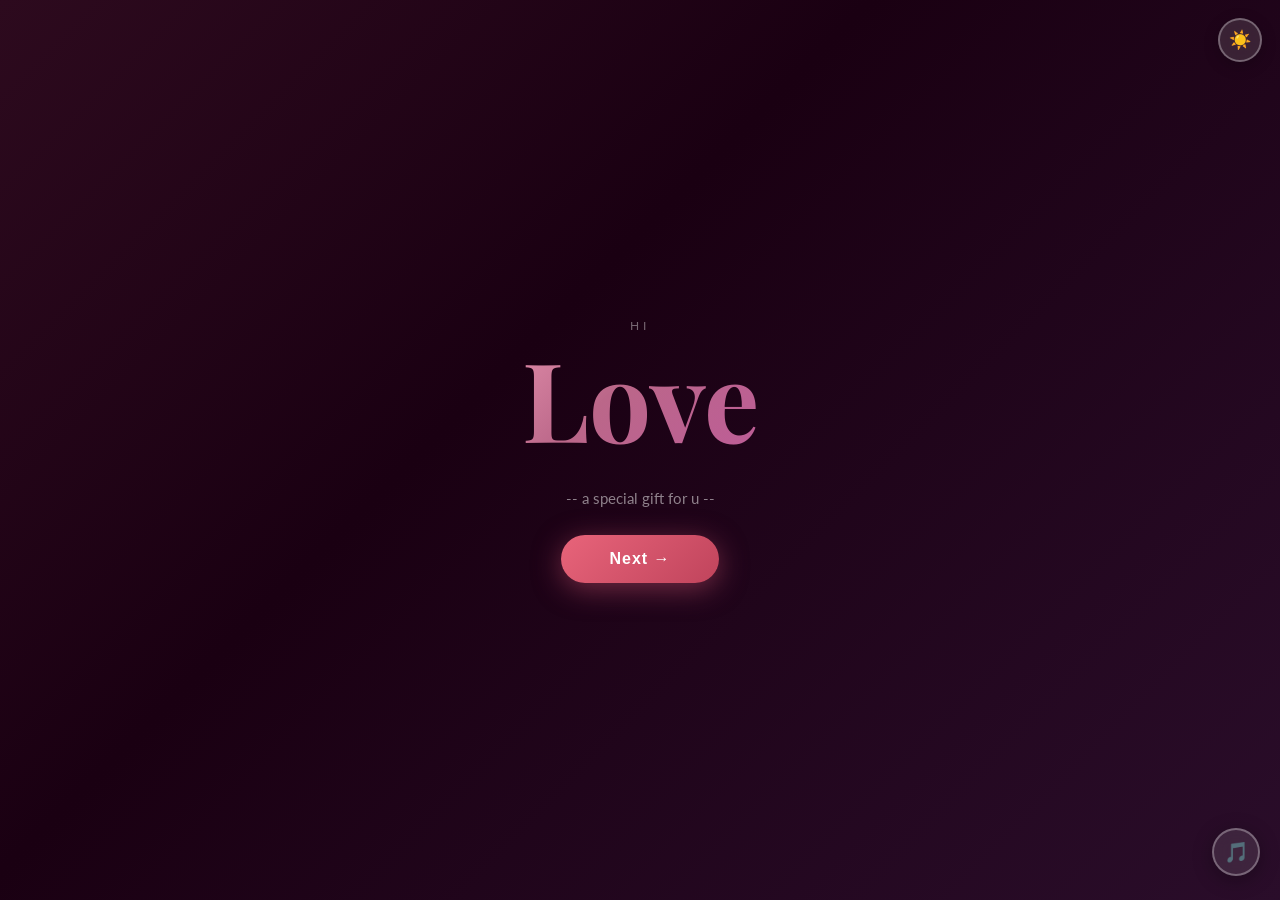
==== commit ae1f8b15: "Update and rename web3.html to index.html" ====
--- a/index.html
+++ b/index.html
@@ -18,7 +18,7 @@
 <!-- Backsound Audio -->
 <!-- FIX: path menggunakan relative path dari folder yang sama -->
 <audio id="bgMusic" loop preload="auto">
-  <source src="/song/wave to earth - love. (Official Lyric Video).mp3" type="audio/mpeg">
+  <source src="song.mp3" type="audio/mpeg">
 </audio>
 
 <!-- Mini music player button -->
@@ -33,10 +33,10 @@
 
 <!-- SCENE 1 — INTRO -->
 <div class="scene active" id="s-intro">
-  <p class="scene-label"> Hi </p>
-  <h1 class="intro-name">Pacar</h1>
+  <p class="scene-label"> Hi</p>
+  <h1 class="intro-name">Love</h1>
   <div class="intro-rose-row"></div>
-  <p class="scene-sub">-- FILL IT WITH SWEET WORDS --</p>
+  <p class="scene-sub">-- a special gift for u --</p>
   <button class="btn btn-rose" id="btnIntroStart">Next →</button>
 </div>
 
@@ -87,7 +87,7 @@
       <!-- Middle tier -->
       <rect x="72" y="125" width="156" height="66" rx="11" fill="#9b5b8a" opacity=".85"/>
       <rect x="72" y="118" width="156" height="15" rx="6" fill="#bf7db4"/>
-      <text x="150" y="162" font-family="Georgia,serif" font-size="11" fill="rgba(255,255,255,.7)" text-anchor="middle" font-style="italic"></text>
+      <text x="150" y="162" font-family="Georgia,serif" font-size="11" fill="rgba(255,255,255,.7)" text-anchor="middle" font-style="italic">Happy Birthday!</text>
       <rect x="94"  y="134" width="14" height="4" rx="2" fill="rgba(255,200,220,.7)" transform="rotate(-28 101 136)"/>
       <rect x="130" y="141" width="14" height="4" rx="2" fill="rgba(200,160,255,.7)" transform="rotate(18 137 143)"/>
       <rect x="168" y="134" width="14" height="4" rx="2" fill="rgba(255,220,140,.7)" transform="rotate(-15 175 136)"/>
@@ -197,11 +197,11 @@
 
       <div class="gallery-row">
         <div class="polaroid">
-          <img class="pol-img" src="./image/foto1.jpg" alt="Kenangan 1" loading="lazy" onerror="this.replaceWith(Object.assign(document.createElement('div'),{className:'pol-ph',innerHTML:'<div class=&quot;pi&quot;></div><div class=&quot;pt&quot;>Foto bersama</div>'}))">
+          <img class="pol-img" src="image/foto1.jpg" alt="Kenangan 1" loading="lazy" onerror="this.replaceWith(Object.assign(document.createElement('div'),{className:'pol-ph',innerHTML:'<div class=&quot;pi&quot;></div><div class=&quot;pt&quot;>Foto bersama</div>'}))">
           <div class="pol-caption">moment #1</div>
         </div>
         <div class="polaroid">
-          <img class="pol-img" src="./image/foto2.jpg" alt="Kenangan 2" loading="lazy" onerror="this.replaceWith(Object.assign(document.createElement('div'),{className:'pol-ph',innerHTML:'<div class=&quot;pi&quot;></div><div class=&quot;pt&quot;>Foto bersama</div>'}))">
+          <img class="pol-img" src="image/foto2.jpg" alt="Kenangan 2" loading="lazy" onerror="this.replaceWith(Object.assign(document.createElement('div'),{className:'pol-ph',innerHTML:'<div class=&quot;pi&quot;></div><div class=&quot;pt&quot;>Foto bersama</div>'}))">
           <div class="pol-caption">moment #2</div>
         </div>
       </div>
@@ -253,7 +253,7 @@
     <div class="ring r1"></div>
     <div class="portrait-circle" id="pCircle">
       <!-- Ganti URL di bawah ini dengan link foto Pacar -->
-      <img id="pImg" src="/img/rosie.jpg" alt="Foto Pacar" style="display:block;"/>
+      <img id="pImg" src="images/rosie.jpg" alt="Foto Pacar" style="display:block;"/>
     </div>
     <div class="petal-ring">
       <span style="top:-14px;left:56px;animation-delay:0s"></span>
--- a/web3.css
+++ b/web3.css
@@ -137,22 +137,6 @@
   transform: scale(1);
   z-index: 20;
 }
-
-/* Scene galeri: beda dari scene lain — bisa discroll ke bawah,
-   tinggi mengikuti konten (bukan dikunci 100vh penuh dengan overflow hidden) */
-.scene#s-gallery {
-  position: fixed;
-  inset: 0;
-  height: 100%;
-  overflow-y: auto;
-  -webkit-overflow-scrolling: touch;
-  justify-content: flex-start;
-  padding-top: 64px;
-  padding-bottom: 48px;
-}
-.scene#s-gallery .btn {
-  flex-shrink: 0;
-}
 .scene.exit-up {
   animation: exitUp 0.7s cubic-bezier(.4,0,.2,1) forwards;
   pointer-events: none;
@@ -389,6 +373,10 @@
 .cake-wrap { text-align:center; }
 #cake-svg  { max-width:260px; width:100%; display:block; margin:0 auto 20px; }
 .flame-g   { transform-origin:50% 100%; }
+/* FIXED: candle animations now use gentle stable sway — no random jump */
+.f1 { animation: fl1 0.9s ease-in-out infinite alternate; }
+.f2 { animation: fl2 1.1s ease-in-out infinite alternate; }
+.f3 { animation: fl3 0.85s ease-in-out infinite alternate; }
 @keyframes fl1 {
   0%   { transform: scale(1,1) rotate(-2deg)   skewX(0deg); }
   50%  { transform: scale(.93,1.1) rotate(1deg) skewX(2deg); }
@@ -564,71 +552,67 @@
 .sp-desc { font-size:13px; color:var(--text-sub); line-height:1.7; }
 .btn-next-sp { margin-top:18px; padding:12px 36px; flex-shrink:0; }
 
-/* ============ GALLERY SCENE — POLAROID STYLE (grid 2 kolom, discroll) ============ */
+/* ============ GALLERY SCENE — POLAROID STYLE ============ */
 .gallery-outer {
   width: 100%;
-  max-width: 480px;
-  height: auto;
-  min-height: 0;
-  overflow: visible;
+  max-width: 680px;
+  height: 58vh;
+  min-height: 300px;
+  overflow: hidden;
   border-radius: 20px;
   position: relative;
-  background: transparent;
-  border: none;
-  flex-shrink: 0;
+  background: var(--bg-card);
+  border: 1px solid var(--bg-card-border);
 }
 .gallery-track {
-  display: grid;
-  grid-template-columns: repeat(2, 1fr);
-  gap: 18px 14px;
-  align-items: start;
   animation: none;
-  overflow: visible;
+  overflow-y: auto;
   max-height: none;
   height: auto;
-  padding: 4px 2px 8px;
+}
+.gallery-track:hover { animation-play-state: paused; }
+@keyframes gScroll {
+  0%   { transform: translateY(0); }
+  100% { transform: translateY(-50%); }
 }
 .gallery-row {
-  display: contents;
+  display: flex;
+  gap: 16px;
+  justify-content: center;
+  align-items: flex-end;
 }
 
 /* Polaroid frame style */
 .polaroid {
   background: white;
-  padding: 8px 8px 18px;
+  padding: 8px 8px 22px;
   border-radius: 3px;
   box-shadow: 0 6px 22px rgba(0,0,0,.25), 0 2px 6px rgba(0,0,0,.15);
-  width: 100%;
-  height: auto;
+  width: 160px;
+  height: 170px;
   flex-shrink: 0;
   display: flex;
   flex-direction: column;
   align-items: center;
   justify-content: center;
   position: relative;
-  transition: transform .3s, box-shadow .3s, opacity .5s ease;
-  opacity: 0;
-  transform: translateY(18px) rotate(var(--tilt, 0deg)) !important;
-}
-.polaroid.in-view {
-  opacity: 1;
-  transform: translateY(0) rotate(var(--tilt, 0deg)) !important;
+  transition: transform .3s, box-shadow .3s;
 }
 .polaroid:hover {
   box-shadow: 0 12px 32px rgba(0,0,0,.35);
   z-index: 5;
-  transform: translateY(0) rotate(var(--tilt, 0deg)) scale(1.04) !important;
-}
-/* Subtle alternating tilt per card */
-.gallery-track .polaroid:nth-child(4n+1) { --tilt: -3deg; }
-.gallery-track .polaroid:nth-child(4n+2) { --tilt: 2deg; }
-.gallery-track .polaroid:nth-child(4n+3) { --tilt: 1.5deg; }
-.gallery-track .polaroid:nth-child(4n+4) { --tilt: -2deg; }
+}
+/* Subtle random tilt per card */
+.gallery-row .polaroid:nth-child(1) { transform: rotate(-3deg); }
+.gallery-row .polaroid:nth-child(2) { transform: rotate(1.5deg); }
+.gallery-row .polaroid:nth-child(3) { transform: rotate(-2deg); }
+.gallery-row .polaroid:nth-child(1):hover { transform: rotate(-3deg) scale(1.06); }
+.gallery-row .polaroid:nth-child(2):hover { transform: rotate(1.5deg) scale(1.06); }
+.gallery-row .polaroid:nth-child(3):hover { transform: rotate(-2deg) scale(1.06); }
 
 .polaroid .pol-img {
   width: 100%;
-  height: auto;
-  aspect-ratio: 4 / 5;
+  height: 118px;
   object-fit: cover;
   border-radius: 1px;
   background: #f8f8f8;
@@ -640,9 +624,7 @@
 .polaroid .pol-ph {
   width: 100%;
   height: auto;
-  aspect-ratio: 4 / 5;
-  display: flex;
-  flex-direction: column;
+  display: flex;
   align-items: center;
   justify-content: center;
   margin-bottom: 8px;
@@ -659,10 +641,9 @@
   font-family: 'Lato', sans-serif;
 }
 .polaroid .pol-caption {
-  font-size: 10px;
+  font-size: 9px;
   color: #aaa;
-  margin-top: 6px;
-  text-align: center;
+  margin-top: 4px;
 }
 
 /* Washi tape accent strip */
@@ -676,24 +657,21 @@
   border-radius: 2px;
   pointer-events: none;
 }
-.gallery-track .polaroid:nth-child(4n+1)::before { --tape-rot: -4deg; background: rgba(155,91,138,.35); }
-.gallery-track .polaroid:nth-child(4n+2)::before { --tape-rot:  2deg; background: rgba(232,169,82,.35); }
-.gallery-track .polaroid:nth-child(4n+3)::before { --tape-rot: -2deg; background: rgba(232,100,122,.35); }
-.gallery-track .polaroid:nth-child(4n+4)::before { --tape-rot:  3deg; background: rgba(232,100,122,.35); }
-
-@media (prefers-reduced-motion: reduce) {
-  .polaroid {
-    transition: none !important;
-    opacity: 1 !important;
-    transform: rotate(var(--tilt, 0deg)) !important;
-  }
-}
+.gallery-row .polaroid:nth-child(1)::before { --tape-rot: -4deg; background: rgba(155,91,138,.35); }
+.gallery-row .polaroid:nth-child(2)::before { --tape-rot:  2deg; background: rgba(232,169,82,.35); }
+.gallery-row .polaroid:nth-child(3)::before { --tape-rot: -2deg; background: rgba(232,100,122,.35); }
+
+.gfade-t, .gfade-b {
+  position: absolute; left: 0; right: 0; height: 70px;
+  pointer-events: none; z-index: 2;
+}
+.gfade-t { top: 0;    background: linear-gradient(to bottom, var(--gallery-fade-color), transparent); }
+.gfade-b { bottom: 0; background: linear-gradient(to top,   var(--gallery-fade-color), transparent); }
 
 /* Gallery title overlay */
 .gallery-title-overlay {
   text-align: center;
   margin-bottom: 6px;
-  flex-shrink: 0;
 }
 .gallery-title-overlay h2 {
   font-family: 'Playfair Display', serif;
@@ -873,10 +851,10 @@
   .sp-desc    { font-size:12px; }
   .special-scroll { gap:10px; max-height:65vh; }
   .btn-next-sp { margin-top:12px; padding:11px 28px; font-size:14px; }
-  .polaroid   { padding:6px 6px 16px; }
-  .pol-ph .pi { font-size:24px; }
-  .gallery-track { gap: 14px 10px; }
-  .scene#s-gallery { padding-top: 48px; }
+  .polaroid   { width:110px; height:128px; padding:5px 5px 18px; }
+  .polaroid .pol-ph, .polaroid .pol-img { height:80px; }
+  .pol-ph .pi { font-size:20px; }
+  .gallery-outer { height:48vh; min-height:260px; }
   .portrait-circle { width:180px; height:180px; }
   .ring.r1 { width:220px; height:220px; }
   .ring.r2 { width:260px; height:260px; }
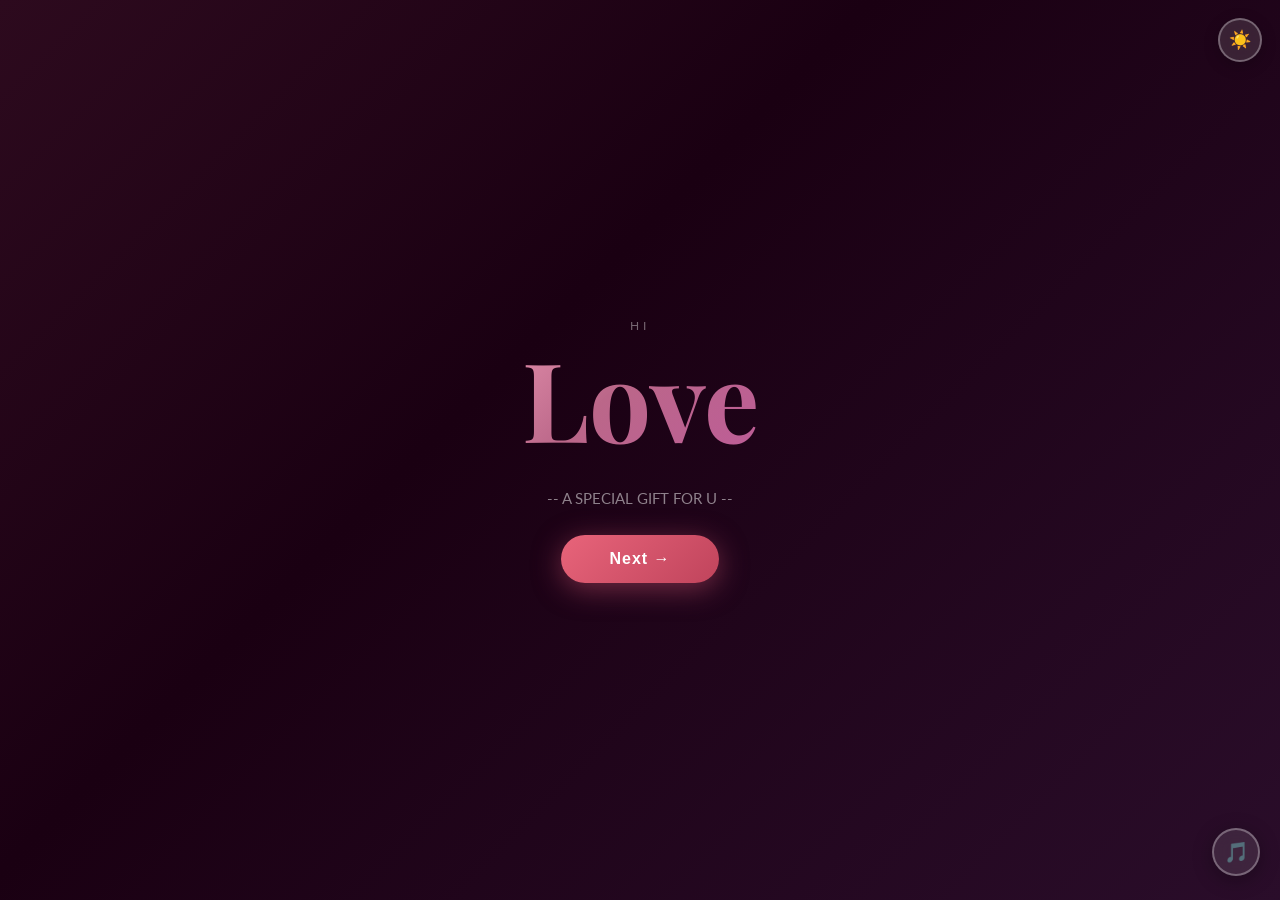
==== commit 24013e2a: "Add files via upload" ====
--- a/index.html
+++ b/index.html
@@ -33,10 +33,10 @@
 
 <!-- SCENE 1 — INTRO -->
 <div class="scene active" id="s-intro">
-  <p class="scene-label"> Hi</p>
+  <p class="scene-label"> Hi </p>
   <h1 class="intro-name">Love</h1>
   <div class="intro-rose-row"></div>
-  <p class="scene-sub">-- a special gift for u --</p>
+  <p class="scene-sub">-- A SPECIAL GIFT FOR U --</p>
   <button class="btn btn-rose" id="btnIntroStart">Next →</button>
 </div>
 
@@ -87,7 +87,7 @@
       <!-- Middle tier -->
       <rect x="72" y="125" width="156" height="66" rx="11" fill="#9b5b8a" opacity=".85"/>
       <rect x="72" y="118" width="156" height="15" rx="6" fill="#bf7db4"/>
-      <text x="150" y="162" font-family="Georgia,serif" font-size="11" fill="rgba(255,255,255,.7)" text-anchor="middle" font-style="italic">Happy Birthday!</text>
+      <text x="150" y="162" font-family="Georgia,serif" font-size="11" fill="rgba(255,255,255,.7)" text-anchor="middle" font-style="italic"></text>
       <rect x="94"  y="134" width="14" height="4" rx="2" fill="rgba(255,200,220,.7)" transform="rotate(-28 101 136)"/>
       <rect x="130" y="141" width="14" height="4" rx="2" fill="rgba(200,160,255,.7)" transform="rotate(18 137 143)"/>
       <rect x="168" y="134" width="14" height="4" rx="2" fill="rgba(255,220,140,.7)" transform="rotate(-15 175 136)"/>
@@ -197,44 +197,44 @@
 
       <div class="gallery-row">
         <div class="polaroid">
-          <img class="pol-img" src="image/foto1.jpg" alt="Kenangan 1" loading="lazy" onerror="this.replaceWith(Object.assign(document.createElement('div'),{className:'pol-ph',innerHTML:'<div class=&quot;pi&quot;></div><div class=&quot;pt&quot;>Foto bersama</div>'}))">
+          <img class="pol-img" src="images/foto1.jpg" alt="Kenangan 1" loading="lazy" onerror="this.replaceWith(Object.assign(document.createElement('div'),{className:'pol-ph',innerHTML:'<div class=&quot;pi&quot;></div><div class=&quot;pt&quot;>Foto bersama</div>'}))">
           <div class="pol-caption">moment #1</div>
         </div>
         <div class="polaroid">
-          <img class="pol-img" src="image/foto2.jpg" alt="Kenangan 2" loading="lazy" onerror="this.replaceWith(Object.assign(document.createElement('div'),{className:'pol-ph',innerHTML:'<div class=&quot;pi&quot;></div><div class=&quot;pt&quot;>Foto bersama</div>'}))">
+          <img class="pol-img" src="images/foto2.jpg" alt="Kenangan 2" loading="lazy" onerror="this.replaceWith(Object.assign(document.createElement('div'),{className:'pol-ph',innerHTML:'<div class=&quot;pi&quot;></div><div class=&quot;pt&quot;>Foto bersama</div>'}))">
           <div class="pol-caption">moment #2</div>
         </div>
       </div>
 
       <div class="gallery-row">
         <div class="polaroid">
-          <img class="pol-img" src="image/foto3.jpg" alt="Kenangan 3" loading="lazy" onerror="this.replaceWith(Object.assign(document.createElement('div'),{className:'pol-ph',innerHTML:'<div class=&quot;pi&quot;></div><div class=&quot;pt&quot;>Foto bersama</div>'}))">
+          <img class="pol-img" src="images/foto3.jpg" alt="Kenangan 3" loading="lazy" onerror="this.replaceWith(Object.assign(document.createElement('div'),{className:'pol-ph',innerHTML:'<div class=&quot;pi&quot;></div><div class=&quot;pt&quot;>Foto bersama</div>'}))">
           <div class="pol-caption">moment #3</div>
         </div>
         <div class="polaroid">
-          <img class="pol-img" src="image/foto4.jpg" alt="Kenangan 4" loading="lazy" onerror="this.replaceWith(Object.assign(document.createElement('div'),{className:'pol-ph',innerHTML:'<div class=&quot;pi&quot;></div><div class=&quot;pt&quot;>Foto bersama</div>'}))">
+          <img class="pol-img" src="images/foto4.jpg" alt="Kenangan 4" loading="lazy" onerror="this.replaceWith(Object.assign(document.createElement('div'),{className:'pol-ph',innerHTML:'<div class=&quot;pi&quot;></div><div class=&quot;pt&quot;>Foto bersama</div>'}))">
           <div class="pol-caption">moment #4</div>
         </div>
       </div>
 
       <div class="gallery-row">
         <div class="polaroid">
-          <img class="pol-img" src="image/foto5.jpg" alt="Kenangan 5" loading="lazy" onerror="this.replaceWith(Object.assign(document.createElement('div'),{className:'pol-ph',innerHTML:'<div class=&quot;pi&quot;></div><div class=&quot;pt&quot;>Foto bersama</div>'}))">
+          <img class="pol-img" src="images/foto5.jpg" alt="Kenangan 5" loading="lazy" onerror="this.replaceWith(Object.assign(document.createElement('div'),{className:'pol-ph',innerHTML:'<div class=&quot;pi&quot;></div><div class=&quot;pt&quot;>Foto bersama</div>'}))">
           <div class="pol-caption">moment #5</div>
         </div>
         <div class="polaroid">
-          <img class="pol-img" src="image/foto6.jpg" alt="Kenangan 6" loading="lazy" onerror="this.replaceWith(Object.assign(document.createElement('div'),{className:'pol-ph',innerHTML:'<div class=&quot;pi&quot;></div><div class=&quot;pt&quot;>Foto bersama</div>'}))">
+          <img class="pol-img" src="images/foto6.jpg" alt="Kenangan 6" loading="lazy" onerror="this.replaceWith(Object.assign(document.createElement('div'),{className:'pol-ph',innerHTML:'<div class=&quot;pi&quot;></div><div class=&quot;pt&quot;>Foto bersama</div>'}))">
           <div class="pol-caption">moment #6</div>
         </div>
       </div>
 
       <div class="gallery-row">
         <div class="polaroid">
-          <img class="pol-img" src="image/foto7.jpg" alt="Kenangan 7" loading="lazy" onerror="this.replaceWith(Object.assign(document.createElement('div'),{className:'pol-ph',innerHTML:'<div class=&quot;pi&quot;></div><div class=&quot;pt&quot;>Foto bersama</div>'}))">
+          <img class="pol-img" src="images/foto7.jpg" alt="Kenangan 7" loading="lazy" onerror="this.replaceWith(Object.assign(document.createElement('div'),{className:'pol-ph',innerHTML:'<div class=&quot;pi&quot;></div><div class=&quot;pt&quot;>Foto bersama</div>'}))">
           <div class="pol-caption">moment #7</div>
         </div>
         <div class="polaroid">
-          <img class="pol-img" src="image/foto8.jpg" alt="Kenangan 8" loading="lazy" onerror="this.replaceWith(Object.assign(document.createElement('div'),{className:'pol-ph',innerHTML:'<div class=&quot;pi&quot;></div><div class=&quot;pt&quot;>Foto bersama</div>'}))">
+          <img class="pol-img" src="images/foto8.jpg" alt="Kenangan 8" loading="lazy" onerror="this.replaceWith(Object.assign(document.createElement('div'),{className:'pol-ph',innerHTML:'<div class=&quot;pi&quot;></div><div class=&quot;pt&quot;>Foto bersama</div>'}))">
           <div class="pol-caption">moment #8</div>
         </div>
       </div>
@@ -594,4 +594,4 @@
 });
 </script>
 </body>
-</html>
+</html>
--- a/web3.css
+++ b/web3.css
@@ -137,6 +137,22 @@
   transform: scale(1);
   z-index: 20;
 }
+
+/* Scene galeri: beda dari scene lain — bisa discroll ke bawah,
+   tinggi mengikuti konten (bukan dikunci 100vh penuh dengan overflow hidden) */
+.scene#s-gallery {
+  position: fixed;
+  inset: 0;
+  height: 100%;
+  overflow-y: auto;
+  -webkit-overflow-scrolling: touch;
+  justify-content: flex-start;
+  padding-top: 64px;
+  padding-bottom: 48px;
+}
+.scene#s-gallery .btn {
+  flex-shrink: 0;
+}
 .scene.exit-up {
   animation: exitUp 0.7s cubic-bezier(.4,0,.2,1) forwards;
   pointer-events: none;
@@ -373,10 +389,6 @@
 .cake-wrap { text-align:center; }
 #cake-svg  { max-width:260px; width:100%; display:block; margin:0 auto 20px; }
 .flame-g   { transform-origin:50% 100%; }
-/* FIXED: candle animations now use gentle stable sway — no random jump */
-.f1 { animation: fl1 0.9s ease-in-out infinite alternate; }
-.f2 { animation: fl2 1.1s ease-in-out infinite alternate; }
-.f3 { animation: fl3 0.85s ease-in-out infinite alternate; }
 @keyframes fl1 {
   0%   { transform: scale(1,1) rotate(-2deg)   skewX(0deg); }
   50%  { transform: scale(.93,1.1) rotate(1deg) skewX(2deg); }
@@ -552,67 +564,71 @@
 .sp-desc { font-size:13px; color:var(--text-sub); line-height:1.7; }
 .btn-next-sp { margin-top:18px; padding:12px 36px; flex-shrink:0; }
 
-/* ============ GALLERY SCENE — POLAROID STYLE ============ */
+/* ============ GALLERY SCENE — POLAROID STYLE (grid 2 kolom, discroll) ============ */
 .gallery-outer {
   width: 100%;
-  max-width: 680px;
-  height: 58vh;
-  min-height: 300px;
-  overflow: hidden;
+  max-width: 480px;
+  height: auto;
+  min-height: 0;
+  overflow: visible;
   border-radius: 20px;
   position: relative;
-  background: var(--bg-card);
-  border: 1px solid var(--bg-card-border);
+  background: transparent;
+  border: none;
+  flex-shrink: 0;
 }
 .gallery-track {
+  display: grid;
+  grid-template-columns: repeat(2, 1fr);
+  gap: 18px 14px;
+  align-items: start;
   animation: none;
-  overflow-y: auto;
+  overflow: visible;
   max-height: none;
   height: auto;
-}
-.gallery-track:hover { animation-play-state: paused; }
-@keyframes gScroll {
-  0%   { transform: translateY(0); }
-  100% { transform: translateY(-50%); }
+  padding: 4px 2px 8px;
 }
 .gallery-row {
-  display: flex;
-  gap: 16px;
-  justify-content: center;
-  align-items: flex-end;
+  display: contents;
 }
 
 /* Polaroid frame style */
 .polaroid {
   background: white;
-  padding: 8px 8px 22px;
+  padding: 8px 8px 18px;
   border-radius: 3px;
   box-shadow: 0 6px 22px rgba(0,0,0,.25), 0 2px 6px rgba(0,0,0,.15);
-  width: 160px;
-  height: 170px;
+  width: 100%;
+  height: auto;
   flex-shrink: 0;
   display: flex;
   flex-direction: column;
   align-items: center;
   justify-content: center;
   position: relative;
-  transition: transform .3s, box-shadow .3s;
+  transition: transform .3s, box-shadow .3s, opacity .5s ease;
+  opacity: 0;
+  transform: translateY(18px) rotate(var(--tilt, 0deg)) !important;
+}
+.polaroid.in-view {
+  opacity: 1;
+  transform: translateY(0) rotate(var(--tilt, 0deg)) !important;
 }
 .polaroid:hover {
   box-shadow: 0 12px 32px rgba(0,0,0,.35);
   z-index: 5;
-}
-/* Subtle random tilt per card */
-.gallery-row .polaroid:nth-child(1) { transform: rotate(-3deg); }
-.gallery-row .polaroid:nth-child(2) { transform: rotate(1.5deg); }
-.gallery-row .polaroid:nth-child(3) { transform: rotate(-2deg); }
-.gallery-row .polaroid:nth-child(1):hover { transform: rotate(-3deg) scale(1.06); }
-.gallery-row .polaroid:nth-child(2):hover { transform: rotate(1.5deg) scale(1.06); }
-.gallery-row .polaroid:nth-child(3):hover { transform: rotate(-2deg) scale(1.06); }
+  transform: translateY(0) rotate(var(--tilt, 0deg)) scale(1.04) !important;
+}
+/* Subtle alternating tilt per card */
+.gallery-track .polaroid:nth-child(4n+1) { --tilt: -3deg; }
+.gallery-track .polaroid:nth-child(4n+2) { --tilt: 2deg; }
+.gallery-track .polaroid:nth-child(4n+3) { --tilt: 1.5deg; }
+.gallery-track .polaroid:nth-child(4n+4) { --tilt: -2deg; }
 
 .polaroid .pol-img {
   width: 100%;
-  height: 118px;
+  height: auto;
+  aspect-ratio: 4 / 5;
   object-fit: cover;
   border-radius: 1px;
   background: #f8f8f8;
@@ -624,7 +640,9 @@
 .polaroid .pol-ph {
   width: 100%;
   height: auto;
-  display: flex;
+  aspect-ratio: 4 / 5;
+  display: flex;
+  flex-direction: column;
   align-items: center;
   justify-content: center;
   margin-bottom: 8px;
@@ -641,9 +659,10 @@
   font-family: 'Lato', sans-serif;
 }
 .polaroid .pol-caption {
-  font-size: 9px;
+  font-size: 10px;
   color: #aaa;
-  margin-top: 4px;
+  margin-top: 6px;
+  text-align: center;
 }
 
 /* Washi tape accent strip */
@@ -657,21 +676,24 @@
   border-radius: 2px;
   pointer-events: none;
 }
-.gallery-row .polaroid:nth-child(1)::before { --tape-rot: -4deg; background: rgba(155,91,138,.35); }
-.gallery-row .polaroid:nth-child(2)::before { --tape-rot:  2deg; background: rgba(232,169,82,.35); }
-.gallery-row .polaroid:nth-child(3)::before { --tape-rot: -2deg; background: rgba(232,100,122,.35); }
-
-.gfade-t, .gfade-b {
-  position: absolute; left: 0; right: 0; height: 70px;
-  pointer-events: none; z-index: 2;
-}
-.gfade-t { top: 0;    background: linear-gradient(to bottom, var(--gallery-fade-color), transparent); }
-.gfade-b { bottom: 0; background: linear-gradient(to top,   var(--gallery-fade-color), transparent); }
+.gallery-track .polaroid:nth-child(4n+1)::before { --tape-rot: -4deg; background: rgba(155,91,138,.35); }
+.gallery-track .polaroid:nth-child(4n+2)::before { --tape-rot:  2deg; background: rgba(232,169,82,.35); }
+.gallery-track .polaroid:nth-child(4n+3)::before { --tape-rot: -2deg; background: rgba(232,100,122,.35); }
+.gallery-track .polaroid:nth-child(4n+4)::before { --tape-rot:  3deg; background: rgba(232,100,122,.35); }
+
+@media (prefers-reduced-motion: reduce) {
+  .polaroid {
+    transition: none !important;
+    opacity: 1 !important;
+    transform: rotate(var(--tilt, 0deg)) !important;
+  }
+}
 
 /* Gallery title overlay */
 .gallery-title-overlay {
   text-align: center;
   margin-bottom: 6px;
+  flex-shrink: 0;
 }
 .gallery-title-overlay h2 {
   font-family: 'Playfair Display', serif;
@@ -851,10 +873,10 @@
   .sp-desc    { font-size:12px; }
   .special-scroll { gap:10px; max-height:65vh; }
   .btn-next-sp { margin-top:12px; padding:11px 28px; font-size:14px; }
-  .polaroid   { width:110px; height:128px; padding:5px 5px 18px; }
-  .polaroid .pol-ph, .polaroid .pol-img { height:80px; }
-  .pol-ph .pi { font-size:20px; }
-  .gallery-outer { height:48vh; min-height:260px; }
+  .polaroid   { padding:6px 6px 16px; }
+  .pol-ph .pi { font-size:24px; }
+  .gallery-track { gap: 14px 10px; }
+  .scene#s-gallery { padding-top: 48px; }
   .portrait-circle { width:180px; height:180px; }
   .ring.r1 { width:220px; height:220px; }
   .ring.r2 { width:260px; height:260px; }
